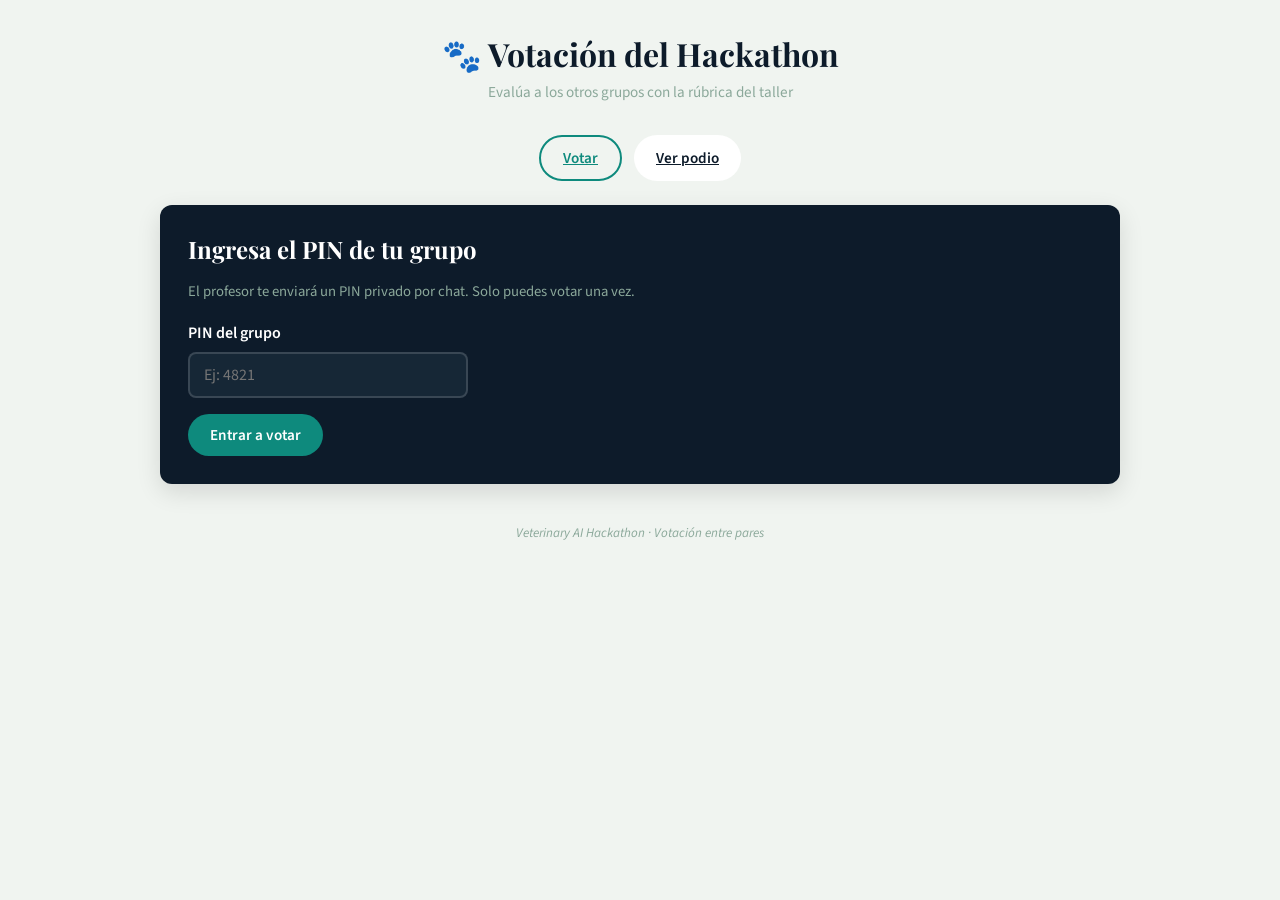
==== index.html @ b62f5eb8 "First commit" ====
<!DOCTYPE html>
<html lang="es">
<head>
  <meta charset="UTF-8">
  <meta name="viewport" content="width=device-width, initial-scale=1.0">
  <title>Votación — Veterinary AI Hackathon</title>
  <link rel="stylesheet" href="/css/styles.css">
</head>
<body>
  <div class="container">
    <h1 class="main-title">🐾 Votación del Hackathon</h1>
    <p class="subtitle">Evalúa a los otros grupos con la rúbrica del taller</p>

    <nav class="top-nav">
      <a class="btn btn-secondary" href="/">Votar</a>
      <a class="btn btn-light" href="/results.html">Ver podio</a>
    </nav>

    <section id="pin-screen" class="card">
      <h2 style="color:#fff;font-family:'Playfair Display',serif;margin-bottom:16px;">Ingresa el PIN de tu grupo</h2>
      <p style="color:var(--grey);margin-bottom:20px;font-size:0.92rem;">
        El profesor te enviará un PIN privado por chat. Solo puedes votar una vez.
      </p>
      <form id="pin-form">
        <label for="pin-input">PIN del grupo</label>
        <input type="password" id="pin-input" inputmode="numeric" autocomplete="off" placeholder="Ej: 4821" required>
        <div style="margin-top:16px;">
          <button type="submit" class="btn btn-primary">Entrar a votar</button>
        </div>
      </form>
      <div id="pin-alert" class="alert alert-error hidden"></div>
    </section>

    <section id="vote-screen" class="hidden">
      <div id="session-badge" class="session-badge hidden"></div>
      <form id="vote-form">
        <div id="vote-form-container"></div>
        <div class="submit-row card" style="margin-top:0;padding:20px;">
          <p class="submit-note">Marca los criterios que cumple cada grupo. No puedes editar después de enviar.</p>
          <button type="submit" id="submit-vote-btn" class="btn btn-primary">Enviar votación</button>
        </div>
        <div id="vote-alert" class="alert alert-error hidden"></div>
      </form>
    </section>

    <section id="done-screen" class="card hidden">
      <h2 style="color:var(--lime);font-family:'Playfair Display',serif;margin-bottom:12px;">¡Voto registrado!</h2>
      <p style="color:rgba(255,255,255,0.85);margin-bottom:20px;">
        Gracias por evaluar. Ya no puedes votar de nuevo con este grupo.
      </p>
      <a href="/results.html" class="btn btn-primary">Ver tablero de resultados</a>
    </section>

    <p class="footer-note">Veterinary AI Hackathon · Votación entre pares</p>
  </div>

  <script src="/js/vote.js"></script>
</body>
</html>
---- css/styles.css ----
@import url('https://fonts.googleapis.com/css2?family=Playfair+Display:wght@700;900&family=Source+Sans+3:wght@400;600;700&display=swap');

:root {
  --dark: #0D1B2A;
  --teal: #0E8A7D;
  --lime: #A8D64D;
  --accent: #17C3B2;
  --white: #FFFFFF;
  --card: #162736;
  --grey: #8BA89A;
  --light: #F0F4F0;
  --gold: #F4C430;
  --silver: #C0C0C0;
  --bronze: #CD7F32;
}

* {
  margin: 0;
  padding: 0;
  box-sizing: border-box;
}

body {
  background: var(--light);
  font-family: 'Source Sans 3', sans-serif;
  color: var(--dark);
  padding: 32px 20px 48px;
  min-height: 100vh;
}

.container {
  max-width: 960px;
  margin: 0 auto;
}

.container-wide {
  max-width: 1200px;
  margin: 0 auto;
}

.main-title {
  font-family: 'Playfair Display', serif;
  font-size: 2rem;
  text-align: center;
  margin-bottom: 6px;
}

.subtitle {
  text-align: center;
  color: var(--grey);
  font-size: 0.95rem;
  margin-bottom: 32px;
}

.card {
  background: var(--dark);
  border-radius: 12px;
  padding: 28px;
  box-shadow: 0 8px 24px rgba(0, 0, 0, 0.12);
}

.card-light {
  background: var(--white);
  border-radius: 12px;
  padding: 20px;
  box-shadow: 0 4px 16px rgba(0, 0, 0, 0.08);
}

.hidden {
  display: none !important;
}

label {
  display: block;
  font-weight: 600;
  color: var(--white);
  margin-bottom: 8px;
}

input[type="password"],
input[type="text"] {
  width: 100%;
  max-width: 280px;
  padding: 10px 14px;
  border-radius: 8px;
  border: 2px solid rgba(255, 255, 255, 0.15);
  background: var(--card);
  color: var(--white);
  font-size: 1rem;
  font-family: inherit;
}

input[type="password"]:focus,
input[type="text"]:focus {
  outline: none;
  border-color: var(--teal);
}

.btn {
  display: inline-flex;
  align-items: center;
  justify-content: center;
  gap: 8px;
  padding: 10px 22px;
  border-radius: 24px;
  border: none;
  font-family: inherit;
  font-size: 0.95rem;
  font-weight: 600;
  cursor: pointer;
  transition: transform 0.15s, opacity 0.15s;
}

.btn:hover {
  transform: translateY(-1px);
}

.btn:disabled {
  opacity: 0.5;
  cursor: not-allowed;
  transform: none;
}

.btn-primary {
  background: var(--teal);
  color: var(--white);
}

.btn-secondary {
  background: transparent;
  color: var(--teal);
  border: 2px solid var(--teal);
}

.btn-light {
  background: var(--white);
  color: var(--dark);
}

.alert {
  padding: 12px 16px;
  border-radius: 8px;
  margin-top: 16px;
  font-size: 0.92rem;
}

.alert-error {
  background: rgba(220, 53, 69, 0.15);
  color: #ffb3ba;
  border: 1px solid rgba(220, 53, 69, 0.4);
}

.alert-success {
  background: rgba(168, 214, 77, 0.15);
  color: var(--lime);
  border: 1px solid rgba(168, 214, 77, 0.4);
}

.alert-info {
  background: rgba(23, 195, 178, 0.12);
  color: var(--accent);
  border: 1px solid rgba(23, 195, 178, 0.35);
}

.top-nav {
  display: flex;
  justify-content: center;
  gap: 12px;
  margin-bottom: 24px;
  flex-wrap: wrap;
}

.session-badge {
  display: inline-block;
  background: rgba(168, 214, 77, 0.15);
  color: var(--lime);
  padding: 8px 16px;
  border-radius: 20px;
  font-weight: 600;
  margin-bottom: 24px;
}

.group-section {
  margin-bottom: 28px;
}

.group-header {
  display: flex;
  align-items: center;
  gap: 14px;
  margin-bottom: 16px;
}

.group-badge {
  width: 48px;
  height: 48px;
  border-radius: 10px;
  background: var(--teal);
  color: var(--white);
  font-family: 'Playfair Display', serif;
  font-size: 1.6rem;
  font-weight: 900;
  display: flex;
  align-items: center;
  justify-content: center;
}

.group-title {
  color: var(--white);
  font-family: 'Playfair Display', serif;
  font-size: 1.2rem;
}

.group-subtitle {
  color: var(--grey);
  font-size: 0.88rem;
}

.rubric-grid {
  display: grid;
  grid-template-columns: 1fr 1fr;
  gap: 16px;
}

@media (max-width: 720px) {
  .rubric-grid {
    grid-template-columns: 1fr;
  }
}

.rubric-card {
  border-radius: 10px;
  overflow: hidden;
}

.rubric-card-header {
  padding: 14px 16px;
  color: var(--white);
}

.rubric-card-header .award-icon {
  font-size: 1.4rem;
  margin-bottom: 2px;
}

.rubric-card-header .award-title {
  font-family: 'Playfair Display', serif;
  font-size: 1rem;
  font-weight: 700;
}

.rubric-card-body {
  background: var(--card);
  padding: 12px 16px;
}

.rubric-criterion {
  display: flex;
  align-items: flex-start;
  gap: 10px;
  padding: 8px 0;
  border-bottom: 1px solid rgba(255, 255, 255, 0.06);
  font-size: 0.85rem;
  color: rgba(255, 255, 255, 0.85);
  line-height: 1.35;
  cursor: pointer;
}

.rubric-criterion:last-child {
  border-bottom: none;
}

.rubric-criterion input[type="checkbox"] {
  width: 18px;
  height: 18px;
  margin-top: 2px;
  accent-color: var(--teal);
  flex-shrink: 0;
  cursor: pointer;
}

.submit-row {
  display: flex;
  justify-content: space-between;
  align-items: center;
  gap: 16px;
  margin-top: 24px;
  flex-wrap: wrap;
}

.submit-note {
  color: var(--grey);
  font-size: 0.88rem;
}

.status-bar {
  text-align: center;
  color: var(--grey);
  font-size: 0.9rem;
  margin-bottom: 24px;
}

.podium-grid {
  display: grid;
  grid-template-columns: repeat(3, 1fr);
  gap: 20px;
  margin-bottom: 32px;
}

@media (max-width: 900px) {
  .podium-grid {
    grid-template-columns: 1fr;
  }
}

.podium-section {
  background: var(--white);
  border-radius: 12px;
  padding: 20px 16px 24px;
  box-shadow: 0 4px 16px rgba(0, 0, 0, 0.08);
}

.podium-title {
  font-family: 'Playfair Display', serif;
  font-size: 1.1rem;
  text-align: center;
  margin-bottom: 20px;
  color: var(--dark);
}

.podium-stage {
  display: flex;
  align-items: flex-end;
  justify-content: center;
  gap: 8px;
  min-height: 220px;
  padding-top: 12px;
}

.podium-place {
  display: flex;
  flex-direction: column;
  align-items: center;
  flex: 1;
  max-width: 110px;
}

.podium-block {
  width: 100%;
  border-radius: 8px 8px 0 0;
  display: flex;
  flex-direction: column;
  align-items: center;
  justify-content: flex-start;
  padding: 12px 8px;
  color: var(--white);
  text-align: center;
}

.podium-block.first {
  background: linear-gradient(180deg, var(--gold), #d4a017);
  min-height: 140px;
}

.podium-block.second {
  background: linear-gradient(180deg, var(--silver), #999);
  min-height: 110px;
}

.podium-block.third {
  background: linear-gradient(180deg, var(--bronze), #a0522d);
  min-height: 90px;
}

.podium-rank {
  font-size: 1.4rem;
  font-weight: 700;
  margin-bottom: 4px;
}

.podium-group {
  font-family: 'Playfair Display', serif;
  font-size: 1.3rem;
  font-weight: 900;
}

.podium-score {
  font-size: 0.82rem;
  opacity: 0.9;
  margin-top: 4px;
}

.podium-name {
  font-size: 0.72rem;
  opacity: 0.85;
  margin-top: 2px;
  line-height: 1.2;
}

.podium-trophy {
  font-size: 2rem;
  margin-bottom: 8px;
}

.podium-empty {
  text-align: center;
  color: var(--grey);
  font-size: 0.9rem;
  padding: 40px 16px;
}

.scores-table {
  width: 100%;
  border-collapse: collapse;
  font-size: 0.9rem;
}

.scores-table th,
.scores-table td {
  padding: 10px 12px;
  text-align: center;
  border-bottom: 1px solid rgba(0, 0, 0, 0.08);
}

.scores-table th {
  background: var(--dark);
  color: var(--white);
  font-weight: 600;
}

.scores-table tr:nth-child(even) {
  background: rgba(14, 138, 125, 0.05);
}

.admin-panel {
  margin-top: 32px;
}

.admin-panel h3 {
  font-family: 'Playfair Display', serif;
  margin-bottom: 12px;
}

.admin-actions {
  display: flex;
  gap: 12px;
  flex-wrap: wrap;
  align-items: center;
}

.admin-actions input {
  max-width: 200px;
  border: 2px solid rgba(0, 0, 0, 0.1);
  background: var(--white);
  color: var(--dark);
}

.footer-note {
  text-align: center;
  color: var(--grey);
  font-size: 0.82rem;
  margin-top: 40px;
  font-style: italic;
}
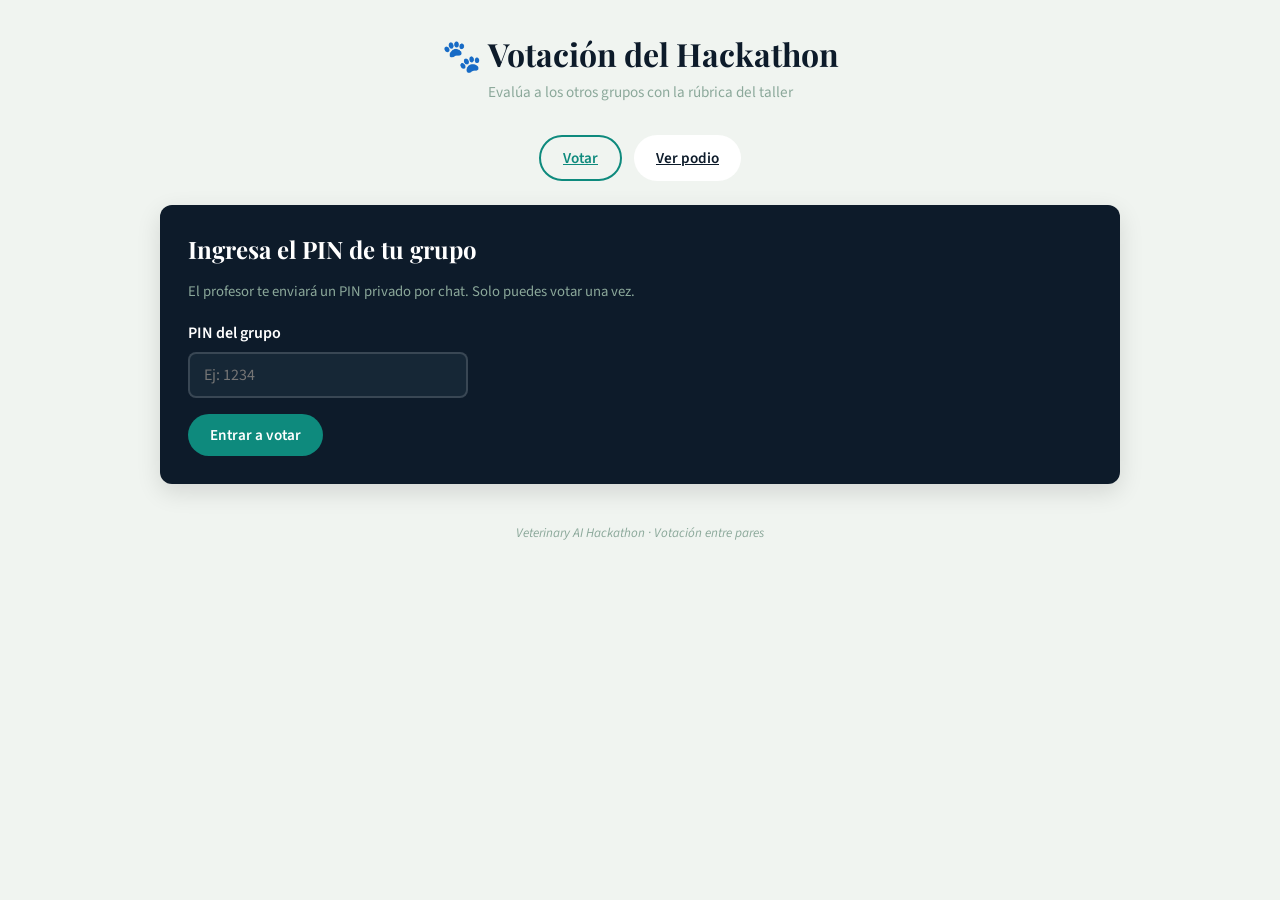
==== commit 7d0e0984: "changed the default PIN suggestion" ====
--- a/index.html
+++ b/index.html
@@ -23,7 +23,7 @@
       </p>
       <form id="pin-form">
         <label for="pin-input">PIN del grupo</label>
-        <input type="password" id="pin-input" inputmode="numeric" autocomplete="off" placeholder="Ej: 4821" required>
+        <input type="password" id="pin-input" inputmode="numeric" autocomplete="off" placeholder="Ej: 1234" required>
         <div style="margin-top:16px;">
           <button type="submit" class="btn btn-primary">Entrar a votar</button>
         </div>
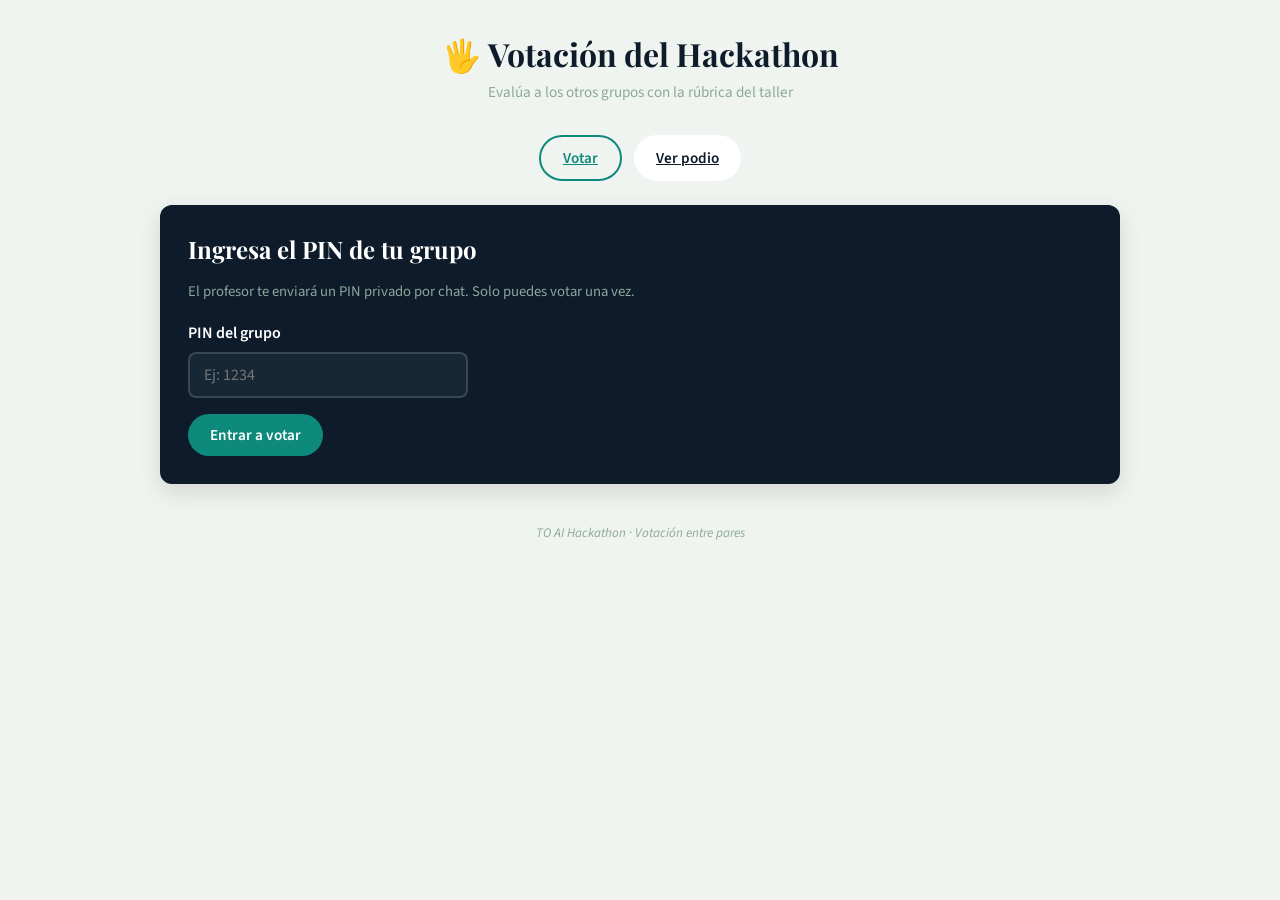
==== commit 49973b69: "Changed Groups and topics" ====
--- a/index.html
+++ b/index.html
@@ -3,12 +3,12 @@
 <head>
   <meta charset="UTF-8">
   <meta name="viewport" content="width=device-width, initial-scale=1.0">
-  <title>Votación — Veterinary AI Hackathon</title>
+  <title>Votación — TO AI Hackathon</title>
   <link rel="stylesheet" href="/css/styles.css">
 </head>
 <body>
   <div class="container">
-    <h1 class="main-title">🐾 Votación del Hackathon</h1>
+    <h1 class="main-title">🖐 Votación del Hackathon</h1>
     <p class="subtitle">Evalúa a los otros grupos con la rúbrica del taller</p>
 
     <nav class="top-nav">
@@ -51,7 +51,7 @@
       <a href="/results.html" class="btn btn-primary">Ver tablero de resultados</a>
     </section>
 
-    <p class="footer-note">Veterinary AI Hackathon · Votación entre pares</p>
+    <p class="footer-note">TO AI Hackathon · Votación entre pares</p>
   </div>
 
   <script src="/js/vote.js"></script>
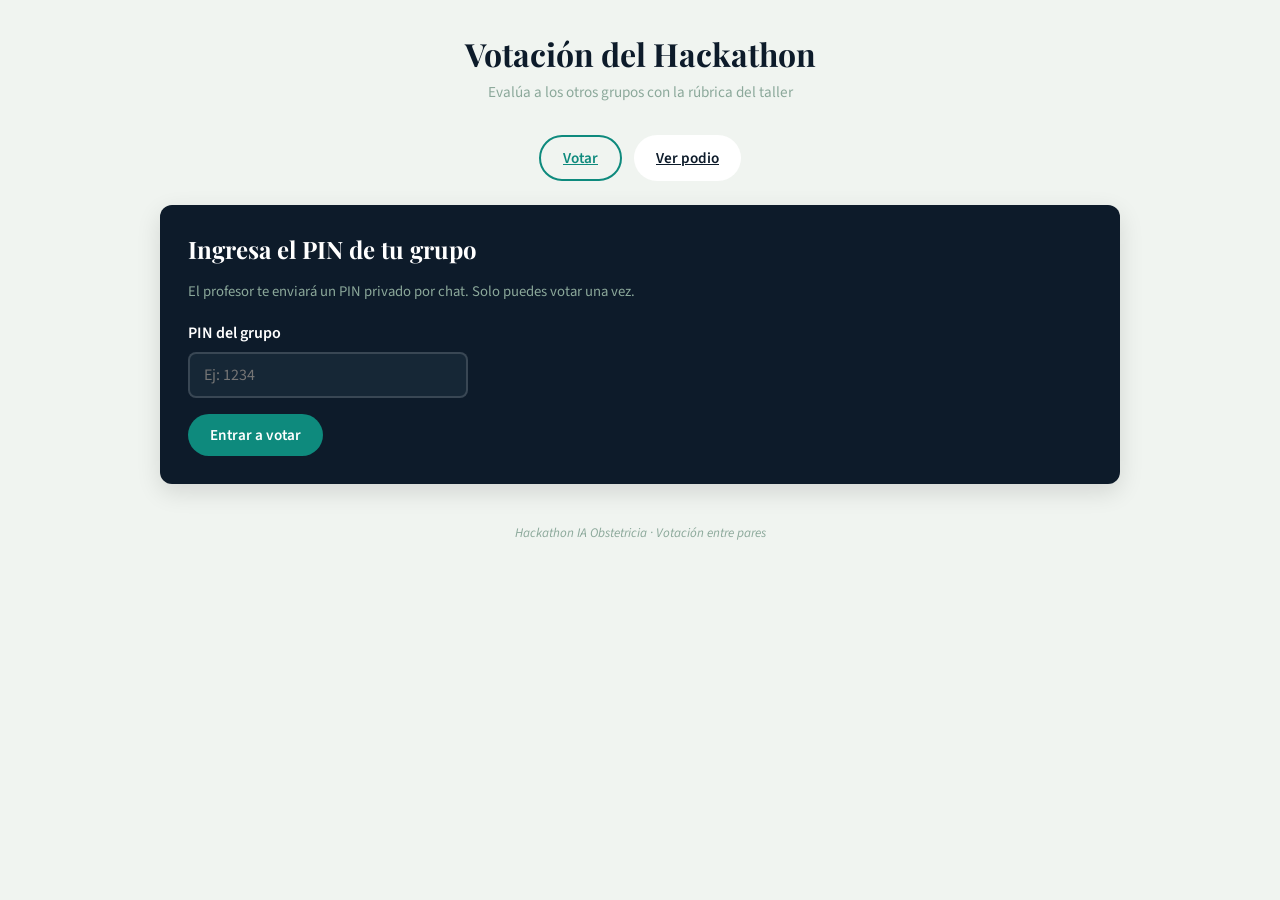
==== commit a1b58371: "Grupos y criterios para el Taller 4 de Obstetricia y Puericultura Co-Authored-By: Claude Opus 5.5 <n" ====
--- a/index.html
+++ b/index.html
@@ -3,12 +3,12 @@
 <head>
   <meta charset="UTF-8">
   <meta name="viewport" content="width=device-width, initial-scale=1.0">
-  <title>Votación — TO AI Hackathon</title>
+  <title>Votación — Hackathon IA Obstetricia</title>
   <link rel="stylesheet" href="/css/styles.css">
 </head>
 <body>
   <div class="container">
-    <h1 class="main-title">🖐 Votación del Hackathon</h1>
+    <h1 class="main-title">Votación del Hackathon</h1>
     <p class="subtitle">Evalúa a los otros grupos con la rúbrica del taller</p>
 
     <nav class="top-nav">
@@ -32,7 +32,10 @@
     </section>
 
     <section id="vote-screen" class="hidden">
-      <div id="session-badge" class="session-badge hidden"></div>
+      <div style="display:flex;align-items:center;justify-content:space-between;gap:12px;flex-wrap:wrap;margin-bottom:24px;">
+        <div id="session-badge" class="session-badge hidden" style="margin-bottom:0;"></div>
+        <button type="button" id="exit-session-btn" class="btn btn-light hidden">Volver al inicio</button>
+      </div>
       <form id="vote-form">
         <div id="vote-form-container"></div>
         <div class="submit-row card" style="margin-top:0;padding:20px;">
@@ -51,7 +54,7 @@
       <a href="/results.html" class="btn btn-primary">Ver tablero de resultados</a>
     </section>
 
-    <p class="footer-note">TO AI Hackathon · Votación entre pares</p>
+    <p class="footer-note">Hackathon IA Obstetricia · Votación entre pares</p>
   </div>
 
   <script src="/js/vote.js"></script>
